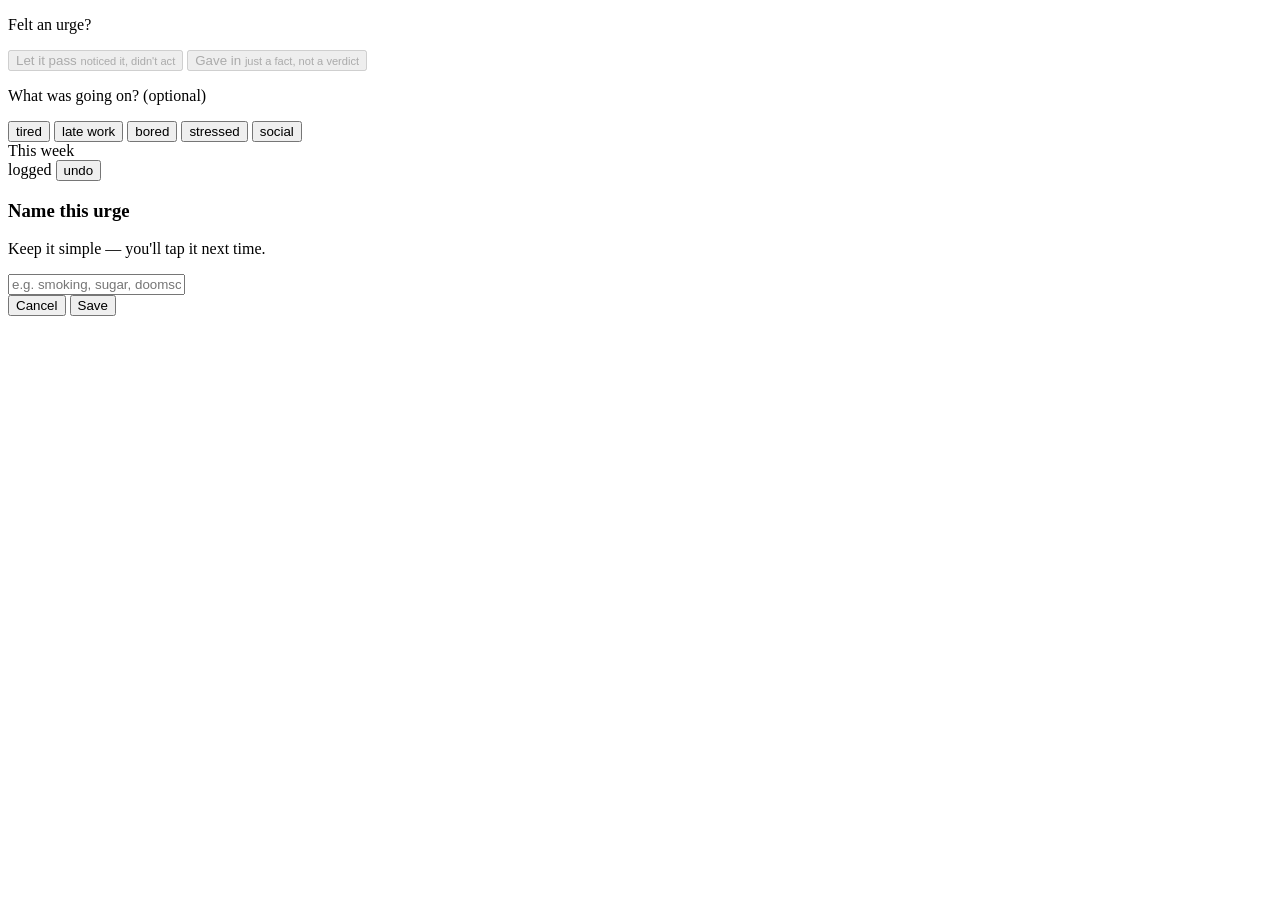
==== index.html @ 3e2aa738 "Create index.html" ====
<!DOCTYPE html>
<html lang="en">
<head>
<meta charset="UTF-8">
<meta name="viewport" content="width=device-width, initial-scale=1.0">
<title>Urge Log</title>
<link rel="stylesheet" href="style.css">
</head>
<body>
  <div class="app">
    <header>
      <p class="date" id="date"></p>
      <p class="lead">Felt an urge?</p>
    </header>

    <div class="habits" id="habits"></div>
    <div class="no-habit-hint" id="noHabitHint" style="display:none;">
      Add an urge type above to start logging
    </div>

    <div class="buttons">
      <button class="log-btn pass" id="passBtn" onclick="logEntry('pass')" disabled>
        Let it pass
        <small>noticed it, didn't act</small>
      </button>
      <button class="log-btn gave" id="gaveBtn" onclick="logEntry('gave')" disabled>
        Gave in
        <small>just a fact, not a verdict</small>
      </button>
    </div>

    <div class="triggers" id="triggers">
      <p>What was going on? (optional)</p>
      <div class="chips">
        <button class="chip" onclick="setTrigger('tired')">tired</button>
        <button class="chip" onclick="setTrigger('late work')">late work</button>
        <button class="chip" onclick="setTrigger('bored')">bored</button>
        <button class="chip" onclick="setTrigger('stressed')">stressed</button>
        <button class="chip" onclick="setTrigger('social')">social</button>
      </div>
    </div>

    <div class="tally">
      <div class="tally-header" id="tallyHeader">This week</div>
      <div id="tallyBody"></div>
    </div>

    <div class="entries" id="entries"></div>
  </div>

  <div class="toast" id="toast">
    <span id="toastMsg">logged</span>
    <button class="undo" id="undoBtn" onclick="undoLast()">undo</button>
  </div>

  <div class="modal-overlay" id="modalOverlay">
    <div class="modal">
      <h3 id="modalTitle">Name this urge</h3>
      <p id="modalSub">Keep it simple — you'll tap it next time.</p>
      <input type="text" id="habitInput" placeholder="e.g. smoking, sugar, doomscrolling" maxlength="24">
      <div class="modal-actions">
        <button class="modal-btn cancel" onclick="closeModal()">Cancel</button>
        <button class="modal-btn confirm" onclick="confirmModal()">Save</button>
      </div>
    </div>
  </div>

<script src="script.js"></script>
</body>
</html>
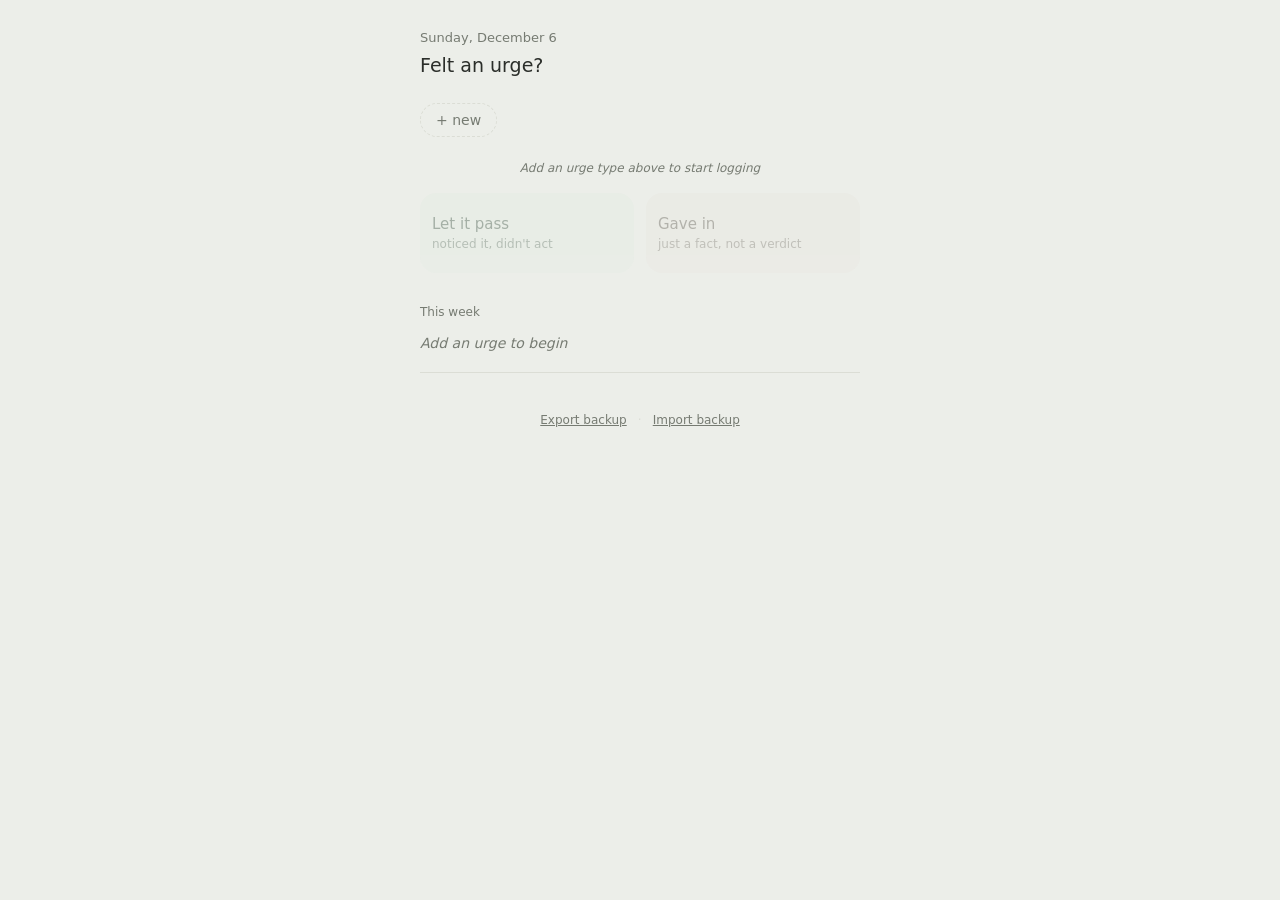
==== commit 2e6c829b: "Add files via upload" ====
--- a/index.html
+++ b/index.html
@@ -4,7 +4,159 @@
 <meta charset="UTF-8">
 <meta name="viewport" content="width=device-width, initial-scale=1.0">
 <title>Urge Log</title>
-<link rel="stylesheet" href="style.css">
+<!-- PWA: marks the app installable and controls how it looks on the home screen -->
+<link rel="manifest" href="manifest.json">
+<meta name="theme-color" content="#ECEEE9">
+<link rel="apple-touch-icon" href="icon-192.png">
+<style>
+  /* ---- calm, low-stimulation palette (chosen on purpose: this is an
+         anti-compulsion tool, so nothing here celebrates or alarms).
+         Sage vs stone keeps the two buttons DISTINCT but EQUAL — neither
+         is louder, so "gave in" reads as a fact, never a red alarm. ---- */
+  :root {
+    --paper:    #ECEEE9;   /* page background */
+    --surface:  #F7F8F4;   /* cards */
+    --ink:      #2B2E2A;   /* main text */
+    --muted:    #767B72;   /* secondary text */
+    --hair:     #DBDDD5;   /* thin borders */
+    --sage:     #E4ECE3;   /* "let it pass" fill */
+    --sage-ink: #3C5544;   /* "let it pass" text */
+    --stone:    #E9E7E0;   /* "gave in" fill (deliberately not red) */
+    --stone-ink:#5E5A50;
+  }
+  * { box-sizing: border-box; margin: 0; padding: 0; }
+
+  body {
+    background: var(--paper);
+    color: var(--ink);
+    font-family: -apple-system, BlinkMacSystemFont, "Segoe UI", Roboto, system-ui, sans-serif;
+    line-height: 1.5;
+    -webkit-font-smoothing: antialiased;
+    min-height: 100vh;
+    padding: 28px 20px 60px;
+  }
+  .app { max-width: 440px; margin: 0 auto; }
+
+  header { margin-bottom: 24px; }
+  .date { font-size: 13px; color: var(--muted); }
+  .lead { font-size: 19px; font-weight: 500; margin-top: 3px; }
+
+  /* ---- habit chips: labels you switch between, not scoreboards.
+         No numbers, no per-habit color. Tap the active one to rename. ---- */
+  .habits { display: flex; flex-wrap: wrap; gap: 8px; margin-bottom: 22px; min-height: 34px; }
+  .habit-chip {
+    background: var(--surface); border: 0.5px solid var(--hair); color: var(--muted);
+    padding: 7px 15px; border-radius: 999px;
+    font-size: 14px; font-weight: 500; cursor: pointer;
+    font-family: inherit; transition: transform 0.08s ease;
+  }
+  .habit-chip:active { transform: scale(0.96); }
+  .habit-chip.selected { background: var(--ink); border-color: var(--ink); color: var(--paper); }
+  .habit-chip.add { background: transparent; border: 0.5px dashed var(--hair); color: var(--muted); }
+
+  .no-habit-hint {
+    font-size: 12px; color: var(--muted); text-align: center;
+    margin-bottom: 16px; font-style: italic;
+  }
+
+  /* ---- the two log buttons: sage vs stone, distinct but equal weight ---- */
+  .buttons { display: flex; gap: 12px; }
+  .log-btn {
+    flex: 1; border: none; border-radius: 16px; padding: 22px 12px;
+    font-size: 15px; font-weight: 500; font-family: inherit;
+    cursor: pointer; text-align: left;
+    transition: transform 0.08s ease, filter 0.15s ease;
+  }
+  .log-btn:active:not(:disabled) { transform: scale(0.97); }
+  .log-btn:disabled { opacity: 0.4; cursor: not-allowed; }
+  .log-btn small { display: block; font-size: 12px; font-weight: 400; opacity: 0.75; margin-top: 4px; }
+  .pass { background: var(--sage);  color: var(--sage-ink); }
+  .gave { background: var(--stone); color: var(--stone-ink); }
+
+  /* ---- optional trigger row ---- */
+  .triggers {
+    margin-top: 14px; padding: 14px;
+    background: var(--surface); border: 0.5px solid var(--hair);
+    border-radius: 14px; display: none;
+  }
+  .triggers.visible { display: block; }
+  .triggers p { font-size: 12px; color: var(--muted); margin-bottom: 10px; }
+  .chips { display: flex; flex-wrap: wrap; gap: 8px; }
+  .chip {
+    border: 0.5px solid var(--hair); background: var(--paper); color: var(--muted);
+    border-radius: 13px; padding: 6px 13px;
+    font-size: 13px; font-family: inherit; cursor: pointer;
+    transition: transform 0.08s ease;
+  }
+  .chip:active { transform: scale(0.96); }
+
+  /* ---- tally: ACTIVE habit only. A fact, not a trophy. ---- */
+  .tally { margin-top: 30px; padding-bottom: 18px; border-bottom: 0.5px solid var(--hair); }
+  .tally-header { font-size: 12px; color: var(--muted); margin-bottom: 12px; }
+  .tally-nums { display: flex; gap: 28px; }
+  .tally-num { font-size: 26px; font-weight: 500; }
+  .tally-cap { font-size: 12px; color: var(--muted); }
+  .tally-empty { font-size: 14px; color: var(--muted); font-style: italic; }
+
+  /* ---- entries: active habit only. Dots are the SAME calm tone on
+         purpose — a green/grey split would quietly grade you. ---- */
+  .entries { margin-top: 8px; }
+  .entry {
+    display: flex; align-items: center; gap: 10px;
+    padding: 11px 2px; border-bottom: 0.5px solid var(--hair); font-size: 14px;
+  }
+  .dot { width: 7px; height: 7px; border-radius: 50%; flex-shrink: 0; background: #B9B2A2; }
+  .entry .what { flex: 1; }
+  .entry .trig { font-size: 12px; color: var(--muted); }
+  .entry .time { font-size: 12px; color: var(--muted); }
+
+  /* ---- toast with undo ---- */
+  .toast {
+    position: fixed; bottom: 24px; left: 50%;
+    transform: translateX(-50%) translateY(10px);
+    background: var(--ink); color: var(--paper);
+    font-size: 13px; padding: 8px 10px 8px 16px; border-radius: 20px;
+    opacity: 0; pointer-events: none;
+    transition: opacity 0.2s ease, transform 0.2s ease;
+    display: flex; align-items: center; gap: 14px;
+  }
+  .toast.show { opacity: 1; transform: translateX(-50%) translateY(0); pointer-events: auto; }
+  .undo {
+    background: none; border: none; color: #9DBBA6;
+    font-size: 13px; font-weight: 600; cursor: pointer; font-family: inherit; padding: 2px 4px;
+  }
+
+  /* ---- modal (add + rename share it) ---- */
+  .modal-overlay {
+    position: fixed; inset: 0; background: rgba(43,46,42,0.28);
+    display: none; align-items: center; justify-content: center; z-index: 100; padding: 16px;
+  }
+  .modal-overlay.visible { display: flex; }
+  .modal { background: var(--surface); border-radius: 20px; padding: 24px; width: 100%; max-width: 340px; }
+  .modal h3 { font-size: 17px; font-weight: 600; margin-bottom: 6px; color: var(--ink); }
+  .modal p { font-size: 13px; color: var(--muted); margin-bottom: 16px; }
+  .modal input {
+    width: 100%; padding: 10px 14px; border: 0.5px solid var(--hair);
+    border-radius: 10px; font-size: 14px; font-family: inherit;
+    margin-bottom: 14px; outline: none; background: var(--paper); color: var(--ink);
+    transition: border-color 0.15s;
+  }
+  .modal input:focus { border-color: var(--ink); }
+  .modal-actions { display: flex; gap: 8px; justify-content: flex-end; }
+  .modal-btn { padding: 8px 16px; border-radius: 8px; border: none; font-family: inherit; font-size: 13px; font-weight: 500; cursor: pointer; }
+  .modal-btn.cancel { background: transparent; color: var(--muted); }
+  .modal-btn.confirm { background: var(--ink); color: var(--paper); }
+
+  /* ---- backup footer: intentionally plain text links, low contrast.
+         A utility you reach for on purpose, never a button that tempts. ---- */
+  .backup { margin-top: 34px; text-align: center; }
+  .backup-link {
+    background: none; border: none; color: var(--muted);
+    font-family: inherit; font-size: 12px; cursor: pointer;
+    text-decoration: underline; padding: 4px 6px;
+  }
+  .backup-sep { color: var(--hair); font-size: 12px; }
+</style>
 </head>
 <body>
   <div class="app">
@@ -46,6 +198,16 @@
     </div>
 
     <div class="entries" id="entries"></div>
+
+    <!-- Backup lives at the BOTTOM, quiet, far from the log buttons.
+         It's a rare deliberate action, not part of the core loop. -->
+    <div class="backup">
+      <button class="backup-link" onclick="exportData()">Export backup</button>
+      <span class="backup-sep">·</span>
+      <button class="backup-link" onclick="document.getElementById('importFile').click()">Import backup</button>
+    </div>
+    <!-- hidden: the real file picker the "Import" link triggers -->
+    <input type="file" id="importFile" accept="application/json,.json" style="display:none" onchange="importData(event)">
   </div>
 
   <div class="toast" id="toast">
@@ -65,6 +227,344 @@
     </div>
   </div>
 
-<script src="script.js"></script>
+<script>
+/* ============================================================
+   DATA MODEL  — the correct spine, kept.
+
+     habits  -> [ {id, name} ]
+     entries -> [ {id, habitId, action, trigger, time} ]
+
+   Entries hold habitId (a POINTER), never the habit's name. Rename a
+   habit -> name changes in ONE place -> every entry still resolves.
+   Counts are DERIVED from entries at draw time. No stored counts.
+   ============================================================ */
+
+let habits   = JSON.parse(localStorage.getItem('habits')  || '[]');
+let entries  = JSON.parse(localStorage.getItem('entries') || '[]');
+let activeId = localStorage.getItem('activeId') || null;
+
+let lastEntryId = null;   // the entry undo can remove
+let pending     = null;   // entry waiting on an optional trigger / auto-commit
+let modalMode   = null;   // 'add' or 'rename' — the modal is shared
+
+function save() {
+  localStorage.setItem('habits',   JSON.stringify(habits));
+  localStorage.setItem('entries',  JSON.stringify(entries));
+  localStorage.setItem('activeId', activeId || '');
+}
+
+/* ============================================================
+   BACKUP: export / import
+
+   WHY THIS EXISTS: localStorage is tied to the exact origin
+   (file:// vs https://yourname.github.io are DIFFERENT origins).
+   Moving the app to hosting, or to another browser/phone, leaves
+   your history stranded at the old origin. This export file is the
+   bridge that carries it across.
+
+   WHAT'S IN THE FILE: ONLY the two real stores — habits and entries.
+   No counts. Counts are always derived from entries, so backing them
+   up would create a second "truth" that could disagree. The entries
+   ARE the record; everything on screen is drawn from them.
+   ============================================================ */
+
+function exportData() {
+  // one tidy object, versioned so a future format change is detectable
+  const backup = {
+    app: 'urge-log',
+    version: 1,
+    exportedAt: new Date().toISOString(),
+    habits: habits,     // [{id, name}]
+    entries: entries    // [{id, habitId, action, trigger, time}]
+  };
+
+  // turn it into a downloadable file entirely in the browser
+  const text = JSON.stringify(backup, null, 2);
+  const blob = new Blob([text], { type: 'application/json' });
+  const url  = URL.createObjectURL(blob);
+
+  // a filename with today's date so multiple backups don't collide
+  const stamp = new Date().toISOString().slice(0, 10); // YYYY-MM-DD
+  const a = document.createElement('a');
+  a.href = url;
+  a.download = 'urge-log-backup-' + stamp + '.json';
+  a.click();
+  URL.revokeObjectURL(url);   // let the browser free the temp url
+
+  toastMsg('backup saved');
+}
+
+function importData(event) {
+  const file = event.target.files[0];
+  if (!file) return;
+
+  const reader = new FileReader();
+  reader.onload = function () {
+    let data;
+    // 1) parse — a corrupt/non-JSON file must fail SAFELY, touching nothing
+    try {
+      data = JSON.parse(reader.result);
+    } catch (e) {
+      alert('That file isn\'t valid backup data — nothing was changed.');
+      resetImportInput();
+      return;
+    }
+
+    // 2) validate SHAPE before trusting it. We only accept an object
+    //    that actually has the two arrays we expect.
+    if (!data || !Array.isArray(data.habits) || !Array.isArray(data.entries)) {
+      alert('That doesn\'t look like an urge-log backup — nothing was changed.');
+      resetImportInput();
+      return;
+    }
+
+    // 3) ONE confirm — import REPLACES everything. This is the rare,
+    //    deliberate, destructive action that earns a speed bump.
+    const msg = 'Import will REPLACE your current data with:\n\n' +
+                data.habits.length + ' habit(s), ' +
+                data.entries.length + ' entr(y/ies).\n\n' +
+                'Your current data will be overwritten. Continue?';
+    if (!confirm(msg)) { resetImportInput(); return; }
+
+    // 4) commit: swap in the imported stores, then redraw from them
+    habits  = data.habits;
+    entries = data.entries;
+    // pick a sane active habit (first one, or none if empty)
+    activeId = habits.length ? habits[0].id : null;
+    save();
+    renderAll();
+
+    resetImportInput();
+    toastMsg('backup restored');
+  };
+  reader.readAsText(file);
+}
+
+// clear the file input so importing the SAME file twice still fires onchange
+function resetImportInput() {
+  document.getElementById('importFile').value = '';
+}
+function makeId() {
+  return Date.now().toString(36) + Math.random().toString(36).slice(2, 6);
+}
+function activeHabit() { return habits.find(h => h.id === activeId) || null; }
+
+/* ---------- habit chips ---------- */
+function renderHabits() {
+  const box = document.getElementById('habits');
+  box.innerHTML = '';
+
+  habits.forEach(h => {
+    const chip = document.createElement('button');
+    chip.className = 'habit-chip' + (h.id === activeId ? ' selected' : '');
+    chip.textContent = h.name;
+    // Tap a non-active chip = switch to it.
+    // Tap the ALREADY-active chip = rename it (via modal).
+    chip.onclick = () => {
+      if (h.id === activeId) openModal('rename');
+      else { activeId = h.id; save(); renderAll(); }
+    };
+    box.appendChild(chip);
+  });
+
+  const add = document.createElement('button');
+  add.className = 'habit-chip add';
+  add.textContent = '+ new';
+  add.onclick = () => openModal('add');
+  box.appendChild(add);
+
+  // buttons only work once a habit is active
+  const ready = activeHabit() !== null;
+  document.getElementById('passBtn').disabled = !ready;
+  document.getElementById('gaveBtn').disabled = !ready;
+  document.getElementById('noHabitHint').style.display = habits.length === 0 ? 'block' : 'none';
+}
+
+/* ---------- modal: shared by add + rename ---------- */
+function openModal(mode) {
+  modalMode = mode;
+  const input = document.getElementById('habitInput');
+  if (mode === 'rename') {
+    document.getElementById('modalTitle').textContent = 'Rename urge';
+    document.getElementById('modalSub').textContent   = 'Past entries stay attached — they point to this by id, not name.';
+    input.value = activeHabit() ? activeHabit().name : '';
+  } else {
+    document.getElementById('modalTitle').textContent = 'Name this urge';
+    document.getElementById('modalSub').textContent   = "Keep it simple — you'll tap it next time.";
+    input.value = '';
+  }
+  document.getElementById('modalOverlay').classList.add('visible');
+  setTimeout(() => input.focus(), 50);
+}
+function closeModal() {
+  document.getElementById('modalOverlay').classList.remove('visible');
+  modalMode = null;
+}
+function confirmModal() {
+  const name = document.getElementById('habitInput').value.trim();
+  if (!name) return;
+
+  if (modalMode === 'rename') {
+    const h = activeHabit();
+    if (h) h.name = name;          // ONLY the name changes; ids/entries untouched
+  } else {
+    const h = { id: makeId(), name: name };
+    habits.push(h);
+    activeId = h.id;               // jump to the new habit
+  }
+  save();
+  closeModal();
+  renderAll();
+}
+
+/* ---------- logging ---------- */
+function logEntry(action) {
+  const h = activeHabit();
+  if (!h) return;
+
+  // build the entry now, but hold it as "pending" so a trigger chip can
+  // attach before it's committed. Auto-commits after 8s if untouched.
+  pending = { id: makeId(), habitId: h.id, action: action, trigger: null, time: Date.now() };
+
+  document.getElementById('triggers').classList.add('visible');
+  clearTimeout(window._commitTimer);
+  window._commitTimer = setTimeout(commit, 8000);
+}
+function setTrigger(word) {
+  if (!pending) return;
+  pending.trigger = word;
+  commit();
+}
+function commit() {
+  clearTimeout(window._commitTimer);
+  if (!pending) return;
+
+  entries.push(pending);
+  lastEntryId = pending.id;       // this is what undo targets
+  pending = null;
+  save();
+
+  document.getElementById('triggers').classList.remove('visible');
+  renderAll();
+  toast(true);                    // show with undo
+}
+
+/* Undo: removes ONLY the just-logged entry, and cancels a pending
+   auto-commit if one is mid-flight. Narrow on purpose — not a delete tool. */
+function undoLast() {
+  clearTimeout(window._commitTimer);
+  if (pending) {                  // logged but not yet committed
+    pending = null;
+    document.getElementById('triggers').classList.remove('visible');
+  } else if (lastEntryId) {       // already committed a moment ago
+    entries = entries.filter(e => e.id !== lastEntryId);
+    lastEntryId = null;
+    save();
+  }
+  document.getElementById('toast').classList.remove('show');
+  renderAll();
+}
+
+/* ---------- tally: ACTIVE habit only, derived from entries ---------- */
+function renderTally() {
+  const h = activeHabit();
+  const body = document.getElementById('tallyBody');
+  document.getElementById('tallyHeader').textContent =
+    h ? 'This week · ' + h.name : 'This week';
+
+  if (!h) { body.innerHTML = '<div class="tally-empty">Add an urge to begin</div>'; return; }
+
+  const weekAgo = Date.now() - 7 * 24 * 60 * 60 * 1000;
+  const mine = entries.filter(e => e.habitId === h.id && e.time >= weekAgo);
+  const pass = mine.filter(e => e.action === 'pass').length;
+  const gave = mine.filter(e => e.action === 'gave').length;
+
+  body.innerHTML =
+    '<div class="tally-nums">' +
+      '<div><div class="tally-num">' + pass + '</div><div class="tally-cap">let it pass</div></div>' +
+      '<div><div class="tally-num">' + gave + '</div><div class="tally-cap">gave in</div></div>' +
+    '</div>';
+}
+
+/* ---------- entries: active habit only ---------- */
+function renderEntries() {
+  const box = document.getElementById('entries');
+  const h = activeHabit();
+  if (!h) { box.innerHTML = ''; return; }
+
+  const mine = entries.filter(e => e.habitId === h.id).slice().reverse().slice(0, 10);
+  if (mine.length === 0) {
+    box.innerHTML = '<div class="tally-empty" style="padding:20px 2px;">Nothing logged yet for this one — this is just a place to notice.</div>';
+    return;
+  }
+  box.innerHTML = mine.map(e => {
+    const t = new Date(e.time).toLocaleTimeString('en-US', { hour: 'numeric', minute: '2-digit' });
+    const label = e.action === 'pass' ? 'Let it pass' : 'Gave in';
+    // dot is the same calm tone for both actions on purpose (no grading)
+    return '<div class="entry">' +
+             '<span class="dot"></span>' +
+             '<span class="what">' + label + '</span>' +
+             '<span class="trig">' + (e.trigger || '') + '</span>' +
+             '<span class="time">' + t + '</span>' +
+           '</div>';
+  }).join('');
+}
+
+/* ---------- toast ---------- */
+let toastTimer = null;
+function toast() {
+  const el = document.getElementById('toast');
+  document.getElementById('toastMsg').textContent = 'logged';
+  document.getElementById('undoBtn').style.display = '';   // log toast HAS undo
+  el.classList.add('show');
+  clearTimeout(toastTimer);
+  toastTimer = setTimeout(() => el.classList.remove('show'), 4000);  // long enough to catch a misfire
+}
+
+// plain confirmation with NO undo button — used for backup export/import,
+// where there's nothing to reverse (the file already exists / data swapped).
+function toastMsg(text) {
+  const el = document.getElementById('toast');
+  document.getElementById('toastMsg').textContent = text;
+  document.getElementById('undoBtn').style.display = 'none';
+  el.classList.add('show');
+  clearTimeout(toastTimer);
+  toastTimer = setTimeout(() => el.classList.remove('show'), 2200);
+}
+
+/* ---------- boot ---------- */
+function renderAll() { renderHabits(); renderTally(); renderEntries(); }
+
+document.getElementById('date').textContent =
+  new Date().toLocaleDateString('en-US', { weekday: 'long', month: 'long', day: 'numeric' });
+
+// if activeId is stale (points to nothing), fall back to first habit
+if (!activeHabit() && habits.length) { activeId = habits[0].id; save(); }
+
+renderAll();
+
+// modal keyboard niceties
+document.getElementById('habitInput').addEventListener('keydown', (e) => {
+  if (e.key === 'Enter') confirmModal();
+  if (e.key === 'Escape') closeModal();
+});
+document.getElementById('modalOverlay').addEventListener('click', (e) => {
+  if (e.target.id === 'modalOverlay') closeModal();
+});
+
+/* ---------- PWA: register the service worker ----------
+   This is what lets the app be installed and work offline.
+   Guarded: service workers only run over https:// or localhost,
+   so opening the raw file (file://) simply skips this without error.
+   That means locally it's a normal page; once on GitHub Pages it
+   becomes installable. */
+if ('serviceWorker' in navigator) {
+  window.addEventListener('load', () => {
+    navigator.serviceWorker.register('sw.js').catch((err) => {
+      console.log('Service worker not registered (fine when running locally):', err);
+    });
+  });
+}
+</script>
 </body>
 </html>
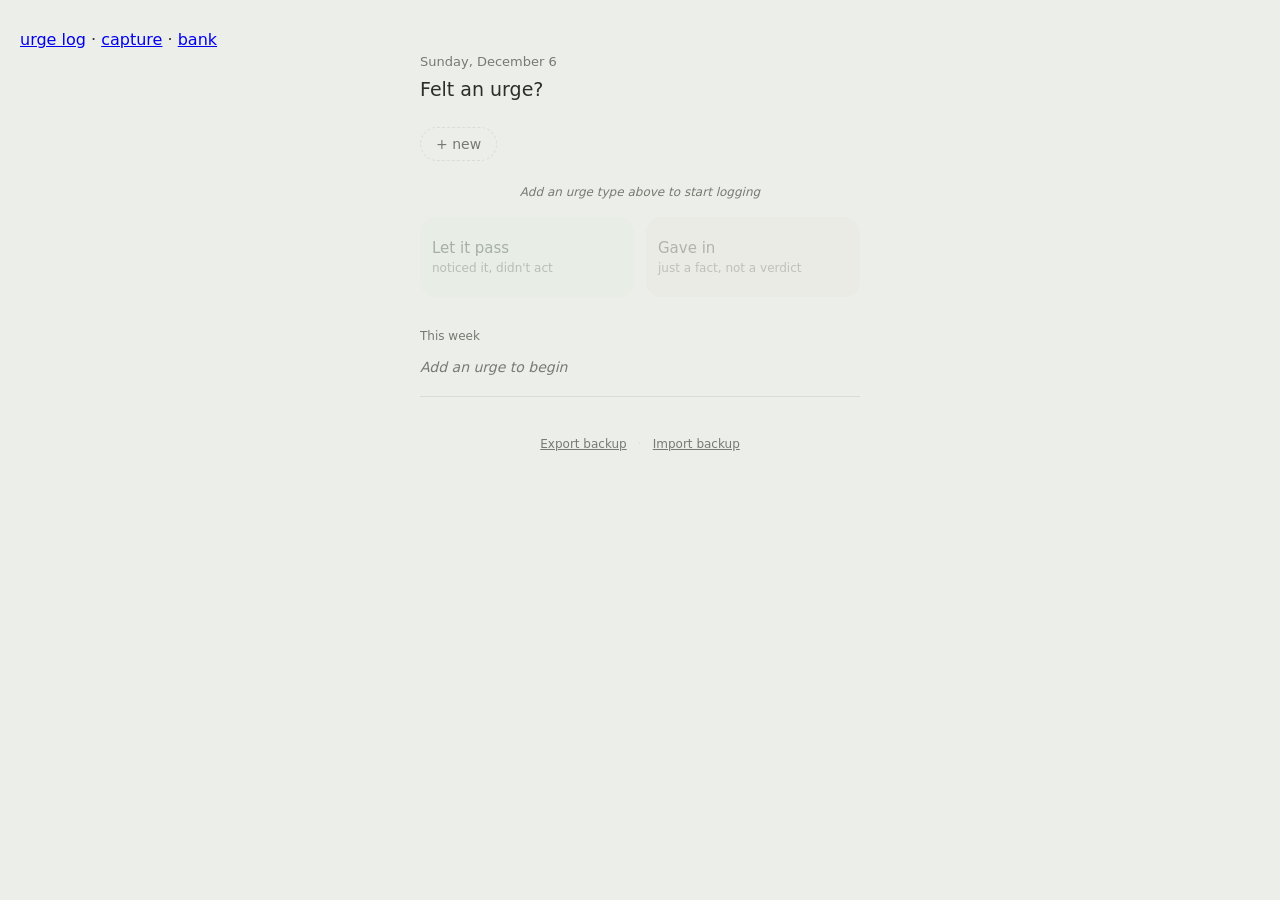
==== commit 19a43b5f: "New capture and bank feature, urge log now show date" ====
--- a/index.html
+++ b/index.html
@@ -3,160 +3,13 @@
 <head>
 <meta charset="UTF-8">
 <meta name="viewport" content="width=device-width, initial-scale=1.0">
-<title>Urge Log</title>
+<title>Progression Log</title>
+<a href="index.html">urge log</a> · <a href="capture.html">capture</a> · <a href="bank.html">bank</a>
 <!-- PWA: marks the app installable and controls how it looks on the home screen -->
 <link rel="manifest" href="manifest.json">
 <meta name="theme-color" content="#ECEEE9">
 <link rel="apple-touch-icon" href="icon-192.png">
-<style>
-  /* ---- calm, low-stimulation palette (chosen on purpose: this is an
-         anti-compulsion tool, so nothing here celebrates or alarms).
-         Sage vs stone keeps the two buttons DISTINCT but EQUAL — neither
-         is louder, so "gave in" reads as a fact, never a red alarm. ---- */
-  :root {
-    --paper:    #ECEEE9;   /* page background */
-    --surface:  #F7F8F4;   /* cards */
-    --ink:      #2B2E2A;   /* main text */
-    --muted:    #767B72;   /* secondary text */
-    --hair:     #DBDDD5;   /* thin borders */
-    --sage:     #E4ECE3;   /* "let it pass" fill */
-    --sage-ink: #3C5544;   /* "let it pass" text */
-    --stone:    #E9E7E0;   /* "gave in" fill (deliberately not red) */
-    --stone-ink:#5E5A50;
-  }
-  * { box-sizing: border-box; margin: 0; padding: 0; }
-
-  body {
-    background: var(--paper);
-    color: var(--ink);
-    font-family: -apple-system, BlinkMacSystemFont, "Segoe UI", Roboto, system-ui, sans-serif;
-    line-height: 1.5;
-    -webkit-font-smoothing: antialiased;
-    min-height: 100vh;
-    padding: 28px 20px 60px;
-  }
-  .app { max-width: 440px; margin: 0 auto; }
-
-  header { margin-bottom: 24px; }
-  .date { font-size: 13px; color: var(--muted); }
-  .lead { font-size: 19px; font-weight: 500; margin-top: 3px; }
-
-  /* ---- habit chips: labels you switch between, not scoreboards.
-         No numbers, no per-habit color. Tap the active one to rename. ---- */
-  .habits { display: flex; flex-wrap: wrap; gap: 8px; margin-bottom: 22px; min-height: 34px; }
-  .habit-chip {
-    background: var(--surface); border: 0.5px solid var(--hair); color: var(--muted);
-    padding: 7px 15px; border-radius: 999px;
-    font-size: 14px; font-weight: 500; cursor: pointer;
-    font-family: inherit; transition: transform 0.08s ease;
-  }
-  .habit-chip:active { transform: scale(0.96); }
-  .habit-chip.selected { background: var(--ink); border-color: var(--ink); color: var(--paper); }
-  .habit-chip.add { background: transparent; border: 0.5px dashed var(--hair); color: var(--muted); }
-
-  .no-habit-hint {
-    font-size: 12px; color: var(--muted); text-align: center;
-    margin-bottom: 16px; font-style: italic;
-  }
-
-  /* ---- the two log buttons: sage vs stone, distinct but equal weight ---- */
-  .buttons { display: flex; gap: 12px; }
-  .log-btn {
-    flex: 1; border: none; border-radius: 16px; padding: 22px 12px;
-    font-size: 15px; font-weight: 500; font-family: inherit;
-    cursor: pointer; text-align: left;
-    transition: transform 0.08s ease, filter 0.15s ease;
-  }
-  .log-btn:active:not(:disabled) { transform: scale(0.97); }
-  .log-btn:disabled { opacity: 0.4; cursor: not-allowed; }
-  .log-btn small { display: block; font-size: 12px; font-weight: 400; opacity: 0.75; margin-top: 4px; }
-  .pass { background: var(--sage);  color: var(--sage-ink); }
-  .gave { background: var(--stone); color: var(--stone-ink); }
-
-  /* ---- optional trigger row ---- */
-  .triggers {
-    margin-top: 14px; padding: 14px;
-    background: var(--surface); border: 0.5px solid var(--hair);
-    border-radius: 14px; display: none;
-  }
-  .triggers.visible { display: block; }
-  .triggers p { font-size: 12px; color: var(--muted); margin-bottom: 10px; }
-  .chips { display: flex; flex-wrap: wrap; gap: 8px; }
-  .chip {
-    border: 0.5px solid var(--hair); background: var(--paper); color: var(--muted);
-    border-radius: 13px; padding: 6px 13px;
-    font-size: 13px; font-family: inherit; cursor: pointer;
-    transition: transform 0.08s ease;
-  }
-  .chip:active { transform: scale(0.96); }
-
-  /* ---- tally: ACTIVE habit only. A fact, not a trophy. ---- */
-  .tally { margin-top: 30px; padding-bottom: 18px; border-bottom: 0.5px solid var(--hair); }
-  .tally-header { font-size: 12px; color: var(--muted); margin-bottom: 12px; }
-  .tally-nums { display: flex; gap: 28px; }
-  .tally-num { font-size: 26px; font-weight: 500; }
-  .tally-cap { font-size: 12px; color: var(--muted); }
-  .tally-empty { font-size: 14px; color: var(--muted); font-style: italic; }
-
-  /* ---- entries: active habit only. Dots are the SAME calm tone on
-         purpose — a green/grey split would quietly grade you. ---- */
-  .entries { margin-top: 8px; }
-  .entry {
-    display: flex; align-items: center; gap: 10px;
-    padding: 11px 2px; border-bottom: 0.5px solid var(--hair); font-size: 14px;
-  }
-  .dot { width: 7px; height: 7px; border-radius: 50%; flex-shrink: 0; background: #B9B2A2; }
-  .entry .what { flex: 1; }
-  .entry .trig { font-size: 12px; color: var(--muted); }
-  .entry .time { font-size: 12px; color: var(--muted); }
-
-  /* ---- toast with undo ---- */
-  .toast {
-    position: fixed; bottom: 24px; left: 50%;
-    transform: translateX(-50%) translateY(10px);
-    background: var(--ink); color: var(--paper);
-    font-size: 13px; padding: 8px 10px 8px 16px; border-radius: 20px;
-    opacity: 0; pointer-events: none;
-    transition: opacity 0.2s ease, transform 0.2s ease;
-    display: flex; align-items: center; gap: 14px;
-  }
-  .toast.show { opacity: 1; transform: translateX(-50%) translateY(0); pointer-events: auto; }
-  .undo {
-    background: none; border: none; color: #9DBBA6;
-    font-size: 13px; font-weight: 600; cursor: pointer; font-family: inherit; padding: 2px 4px;
-  }
-
-  /* ---- modal (add + rename share it) ---- */
-  .modal-overlay {
-    position: fixed; inset: 0; background: rgba(43,46,42,0.28);
-    display: none; align-items: center; justify-content: center; z-index: 100; padding: 16px;
-  }
-  .modal-overlay.visible { display: flex; }
-  .modal { background: var(--surface); border-radius: 20px; padding: 24px; width: 100%; max-width: 340px; }
-  .modal h3 { font-size: 17px; font-weight: 600; margin-bottom: 6px; color: var(--ink); }
-  .modal p { font-size: 13px; color: var(--muted); margin-bottom: 16px; }
-  .modal input {
-    width: 100%; padding: 10px 14px; border: 0.5px solid var(--hair);
-    border-radius: 10px; font-size: 14px; font-family: inherit;
-    margin-bottom: 14px; outline: none; background: var(--paper); color: var(--ink);
-    transition: border-color 0.15s;
-  }
-  .modal input:focus { border-color: var(--ink); }
-  .modal-actions { display: flex; gap: 8px; justify-content: flex-end; }
-  .modal-btn { padding: 8px 16px; border-radius: 8px; border: none; font-family: inherit; font-size: 13px; font-weight: 500; cursor: pointer; }
-  .modal-btn.cancel { background: transparent; color: var(--muted); }
-  .modal-btn.confirm { background: var(--ink); color: var(--paper); }
-
-  /* ---- backup footer: intentionally plain text links, low contrast.
-         A utility you reach for on purpose, never a button that tempts. ---- */
-  .backup { margin-top: 34px; text-align: center; }
-  .backup-link {
-    background: none; border: none; color: var(--muted);
-    font-family: inherit; font-size: 12px; cursor: pointer;
-    text-decoration: underline; padding: 4px 6px;
-  }
-  .backup-sep { color: var(--hair); font-size: 12px; }
-</style>
+<link rel="stylesheet" href="style.css">
 </head>
 <body>
   <div class="app">
@@ -227,344 +80,6 @@
     </div>
   </div>
 
-<script>
-/* ============================================================
-   DATA MODEL  — the correct spine, kept.
-
-     habits  -> [ {id, name} ]
-     entries -> [ {id, habitId, action, trigger, time} ]
-
-   Entries hold habitId (a POINTER), never the habit's name. Rename a
-   habit -> name changes in ONE place -> every entry still resolves.
-   Counts are DERIVED from entries at draw time. No stored counts.
-   ============================================================ */
-
-let habits   = JSON.parse(localStorage.getItem('habits')  || '[]');
-let entries  = JSON.parse(localStorage.getItem('entries') || '[]');
-let activeId = localStorage.getItem('activeId') || null;
-
-let lastEntryId = null;   // the entry undo can remove
-let pending     = null;   // entry waiting on an optional trigger / auto-commit
-let modalMode   = null;   // 'add' or 'rename' — the modal is shared
-
-function save() {
-  localStorage.setItem('habits',   JSON.stringify(habits));
-  localStorage.setItem('entries',  JSON.stringify(entries));
-  localStorage.setItem('activeId', activeId || '');
-}
-
-/* ============================================================
-   BACKUP: export / import
-
-   WHY THIS EXISTS: localStorage is tied to the exact origin
-   (file:// vs https://yourname.github.io are DIFFERENT origins).
-   Moving the app to hosting, or to another browser/phone, leaves
-   your history stranded at the old origin. This export file is the
-   bridge that carries it across.
-
-   WHAT'S IN THE FILE: ONLY the two real stores — habits and entries.
-   No counts. Counts are always derived from entries, so backing them
-   up would create a second "truth" that could disagree. The entries
-   ARE the record; everything on screen is drawn from them.
-   ============================================================ */
-
-function exportData() {
-  // one tidy object, versioned so a future format change is detectable
-  const backup = {
-    app: 'urge-log',
-    version: 1,
-    exportedAt: new Date().toISOString(),
-    habits: habits,     // [{id, name}]
-    entries: entries    // [{id, habitId, action, trigger, time}]
-  };
-
-  // turn it into a downloadable file entirely in the browser
-  const text = JSON.stringify(backup, null, 2);
-  const blob = new Blob([text], { type: 'application/json' });
-  const url  = URL.createObjectURL(blob);
-
-  // a filename with today's date so multiple backups don't collide
-  const stamp = new Date().toISOString().slice(0, 10); // YYYY-MM-DD
-  const a = document.createElement('a');
-  a.href = url;
-  a.download = 'urge-log-backup-' + stamp + '.json';
-  a.click();
-  URL.revokeObjectURL(url);   // let the browser free the temp url
-
-  toastMsg('backup saved');
-}
-
-function importData(event) {
-  const file = event.target.files[0];
-  if (!file) return;
-
-  const reader = new FileReader();
-  reader.onload = function () {
-    let data;
-    // 1) parse — a corrupt/non-JSON file must fail SAFELY, touching nothing
-    try {
-      data = JSON.parse(reader.result);
-    } catch (e) {
-      alert('That file isn\'t valid backup data — nothing was changed.');
-      resetImportInput();
-      return;
-    }
-
-    // 2) validate SHAPE before trusting it. We only accept an object
-    //    that actually has the two arrays we expect.
-    if (!data || !Array.isArray(data.habits) || !Array.isArray(data.entries)) {
-      alert('That doesn\'t look like an urge-log backup — nothing was changed.');
-      resetImportInput();
-      return;
-    }
-
-    // 3) ONE confirm — import REPLACES everything. This is the rare,
-    //    deliberate, destructive action that earns a speed bump.
-    const msg = 'Import will REPLACE your current data with:\n\n' +
-                data.habits.length + ' habit(s), ' +
-                data.entries.length + ' entr(y/ies).\n\n' +
-                'Your current data will be overwritten. Continue?';
-    if (!confirm(msg)) { resetImportInput(); return; }
-
-    // 4) commit: swap in the imported stores, then redraw from them
-    habits  = data.habits;
-    entries = data.entries;
-    // pick a sane active habit (first one, or none if empty)
-    activeId = habits.length ? habits[0].id : null;
-    save();
-    renderAll();
-
-    resetImportInput();
-    toastMsg('backup restored');
-  };
-  reader.readAsText(file);
-}
-
-// clear the file input so importing the SAME file twice still fires onchange
-function resetImportInput() {
-  document.getElementById('importFile').value = '';
-}
-function makeId() {
-  return Date.now().toString(36) + Math.random().toString(36).slice(2, 6);
-}
-function activeHabit() { return habits.find(h => h.id === activeId) || null; }
-
-/* ---------- habit chips ---------- */
-function renderHabits() {
-  const box = document.getElementById('habits');
-  box.innerHTML = '';
-
-  habits.forEach(h => {
-    const chip = document.createElement('button');
-    chip.className = 'habit-chip' + (h.id === activeId ? ' selected' : '');
-    chip.textContent = h.name;
-    // Tap a non-active chip = switch to it.
-    // Tap the ALREADY-active chip = rename it (via modal).
-    chip.onclick = () => {
-      if (h.id === activeId) openModal('rename');
-      else { activeId = h.id; save(); renderAll(); }
-    };
-    box.appendChild(chip);
-  });
-
-  const add = document.createElement('button');
-  add.className = 'habit-chip add';
-  add.textContent = '+ new';
-  add.onclick = () => openModal('add');
-  box.appendChild(add);
-
-  // buttons only work once a habit is active
-  const ready = activeHabit() !== null;
-  document.getElementById('passBtn').disabled = !ready;
-  document.getElementById('gaveBtn').disabled = !ready;
-  document.getElementById('noHabitHint').style.display = habits.length === 0 ? 'block' : 'none';
-}
-
-/* ---------- modal: shared by add + rename ---------- */
-function openModal(mode) {
-  modalMode = mode;
-  const input = document.getElementById('habitInput');
-  if (mode === 'rename') {
-    document.getElementById('modalTitle').textContent = 'Rename urge';
-    document.getElementById('modalSub').textContent   = 'Past entries stay attached — they point to this by id, not name.';
-    input.value = activeHabit() ? activeHabit().name : '';
-  } else {
-    document.getElementById('modalTitle').textContent = 'Name this urge';
-    document.getElementById('modalSub').textContent   = "Keep it simple — you'll tap it next time.";
-    input.value = '';
-  }
-  document.getElementById('modalOverlay').classList.add('visible');
-  setTimeout(() => input.focus(), 50);
-}
-function closeModal() {
-  document.getElementById('modalOverlay').classList.remove('visible');
-  modalMode = null;
-}
-function confirmModal() {
-  const name = document.getElementById('habitInput').value.trim();
-  if (!name) return;
-
-  if (modalMode === 'rename') {
-    const h = activeHabit();
-    if (h) h.name = name;          // ONLY the name changes; ids/entries untouched
-  } else {
-    const h = { id: makeId(), name: name };
-    habits.push(h);
-    activeId = h.id;               // jump to the new habit
-  }
-  save();
-  closeModal();
-  renderAll();
-}
-
-/* ---------- logging ---------- */
-function logEntry(action) {
-  const h = activeHabit();
-  if (!h) return;
-
-  // build the entry now, but hold it as "pending" so a trigger chip can
-  // attach before it's committed. Auto-commits after 8s if untouched.
-  pending = { id: makeId(), habitId: h.id, action: action, trigger: null, time: Date.now() };
-
-  document.getElementById('triggers').classList.add('visible');
-  clearTimeout(window._commitTimer);
-  window._commitTimer = setTimeout(commit, 8000);
-}
-function setTrigger(word) {
-  if (!pending) return;
-  pending.trigger = word;
-  commit();
-}
-function commit() {
-  clearTimeout(window._commitTimer);
-  if (!pending) return;
-
-  entries.push(pending);
-  lastEntryId = pending.id;       // this is what undo targets
-  pending = null;
-  save();
-
-  document.getElementById('triggers').classList.remove('visible');
-  renderAll();
-  toast(true);                    // show with undo
-}
-
-/* Undo: removes ONLY the just-logged entry, and cancels a pending
-   auto-commit if one is mid-flight. Narrow on purpose — not a delete tool. */
-function undoLast() {
-  clearTimeout(window._commitTimer);
-  if (pending) {                  // logged but not yet committed
-    pending = null;
-    document.getElementById('triggers').classList.remove('visible');
-  } else if (lastEntryId) {       // already committed a moment ago
-    entries = entries.filter(e => e.id !== lastEntryId);
-    lastEntryId = null;
-    save();
-  }
-  document.getElementById('toast').classList.remove('show');
-  renderAll();
-}
-
-/* ---------- tally: ACTIVE habit only, derived from entries ---------- */
-function renderTally() {
-  const h = activeHabit();
-  const body = document.getElementById('tallyBody');
-  document.getElementById('tallyHeader').textContent =
-    h ? 'This week · ' + h.name : 'This week';
-
-  if (!h) { body.innerHTML = '<div class="tally-empty">Add an urge to begin</div>'; return; }
-
-  const weekAgo = Date.now() - 7 * 24 * 60 * 60 * 1000;
-  const mine = entries.filter(e => e.habitId === h.id && e.time >= weekAgo);
-  const pass = mine.filter(e => e.action === 'pass').length;
-  const gave = mine.filter(e => e.action === 'gave').length;
-
-  body.innerHTML =
-    '<div class="tally-nums">' +
-      '<div><div class="tally-num">' + pass + '</div><div class="tally-cap">let it pass</div></div>' +
-      '<div><div class="tally-num">' + gave + '</div><div class="tally-cap">gave in</div></div>' +
-    '</div>';
-}
-
-/* ---------- entries: active habit only ---------- */
-function renderEntries() {
-  const box = document.getElementById('entries');
-  const h = activeHabit();
-  if (!h) { box.innerHTML = ''; return; }
-
-  const mine = entries.filter(e => e.habitId === h.id).slice().reverse().slice(0, 10);
-  if (mine.length === 0) {
-    box.innerHTML = '<div class="tally-empty" style="padding:20px 2px;">Nothing logged yet for this one — this is just a place to notice.</div>';
-    return;
-  }
-  box.innerHTML = mine.map(e => {
-    const t = new Date(e.time).toLocaleTimeString('en-US', { hour: 'numeric', minute: '2-digit' });
-    const label = e.action === 'pass' ? 'Let it pass' : 'Gave in';
-    // dot is the same calm tone for both actions on purpose (no grading)
-    return '<div class="entry">' +
-             '<span class="dot"></span>' +
-             '<span class="what">' + label + '</span>' +
-             '<span class="trig">' + (e.trigger || '') + '</span>' +
-             '<span class="time">' + t + '</span>' +
-           '</div>';
-  }).join('');
-}
-
-/* ---------- toast ---------- */
-let toastTimer = null;
-function toast() {
-  const el = document.getElementById('toast');
-  document.getElementById('toastMsg').textContent = 'logged';
-  document.getElementById('undoBtn').style.display = '';   // log toast HAS undo
-  el.classList.add('show');
-  clearTimeout(toastTimer);
-  toastTimer = setTimeout(() => el.classList.remove('show'), 4000);  // long enough to catch a misfire
-}
-
-// plain confirmation with NO undo button — used for backup export/import,
-// where there's nothing to reverse (the file already exists / data swapped).
-function toastMsg(text) {
-  const el = document.getElementById('toast');
-  document.getElementById('toastMsg').textContent = text;
-  document.getElementById('undoBtn').style.display = 'none';
-  el.classList.add('show');
-  clearTimeout(toastTimer);
-  toastTimer = setTimeout(() => el.classList.remove('show'), 2200);
-}
-
-/* ---------- boot ---------- */
-function renderAll() { renderHabits(); renderTally(); renderEntries(); }
-
-document.getElementById('date').textContent =
-  new Date().toLocaleDateString('en-US', { weekday: 'long', month: 'long', day: 'numeric' });
-
-// if activeId is stale (points to nothing), fall back to first habit
-if (!activeHabit() && habits.length) { activeId = habits[0].id; save(); }
-
-renderAll();
-
-// modal keyboard niceties
-document.getElementById('habitInput').addEventListener('keydown', (e) => {
-  if (e.key === 'Enter') confirmModal();
-  if (e.key === 'Escape') closeModal();
-});
-document.getElementById('modalOverlay').addEventListener('click', (e) => {
-  if (e.target.id === 'modalOverlay') closeModal();
-});
-
-/* ---------- PWA: register the service worker ----------
-   This is what lets the app be installed and work offline.
-   Guarded: service workers only run over https:// or localhost,
-   so opening the raw file (file://) simply skips this without error.
-   That means locally it's a normal page; once on GitHub Pages it
-   becomes installable. */
-if ('serviceWorker' in navigator) {
-  window.addEventListener('load', () => {
-    navigator.serviceWorker.register('sw.js').catch((err) => {
-      console.log('Service worker not registered (fine when running locally):', err);
-    });
-  });
-}
-</script>
+<script src="script.js"></script>
 </body>
-</html>
+</html>
--- a/style.css
+++ b/style.css
@@ -0,0 +1,154 @@
+/* ---- calm, low-stimulation palette (chosen on purpose: this is an
+         anti-compulsion tool, so nothing here celebrates or alarms).
+         Sage vs stone keeps the two buttons DISTINCT but EQUAL — neither
+         is louder, so "gave in" reads as a fact, never a red alarm. ---- */
+:root {
+  --paper:    #ECEEE9;   /* page background */
+  --surface:  #F7F8F4;   /* cards */
+  --ink:      #2B2E2A;   /* main text */
+  --muted:    #767B72;   /* secondary text */
+  --hair:      #DBDDD5;   /* thin borders */
+  --sage:     #E4ECE3;   /* "let it pass" fill */
+  --sage-ink: #3C5544;   /* "let it pass" text */
+  --stone:    #E9E7E0;   /* "gave in" fill (deliberately not red) */
+  --stone-ink:#5E5A50;
+}
+* { box-sizing: border-box; margin: 0; padding: 0; }
+
+body {
+  background: var(--paper);
+  color: var(--ink);
+  font-family: -apple-system, BlinkMacSystemFont, "Segoe UI", Roboto, system-ui, sans-serif;
+  line-height: 1.5;
+  -webkit-font-smoothing: antialiased;
+  min-height: 100vh;
+  padding: 28px 20px 60px;
+}
+.app { max-width: 440px; margin: 0 auto; }
+
+header { margin-bottom: 24px; }
+.date { font-size: 13px; color: var(--muted); }
+.lead { font-size: 19px; font-weight: 500; margin-top: 3px; }
+
+/* ---- habit chips: labels you switch between, not scoreboards.
+       No numbers, no per-habit color. Tap the active one to rename. ---- */
+.habits { display: flex; flex-wrap: wrap; gap: 8px; margin-bottom: 22px; min-height: 34px; }
+.habit-chip {
+  background: var(--surface); border: 0.5px solid var(--hair); color: var(--muted);
+  padding: 7px 15px; border-radius: 999px;
+  font-size: 14px; font-weight: 500; cursor: pointer;
+  font-family: inherit; transition: transform 0.08s ease;
+}
+.habit-chip:active { transform: scale(0.96); }
+.habit-chip.selected { background: var(--ink); border-color: var(--ink); color: var(--paper); }
+.habit-chip.add { background: transparent; border: 0.5px dashed var(--hair); color: var(--muted); }
+
+.no-habit-hint {
+  font-size: 12px; color: var(--muted); text-align: center;
+  margin-bottom: 16px; font-style: italic;
+}
+
+/* ---- the two log buttons: sage vs stone, distinct but equal weight ---- */
+.buttons { display: flex; gap: 12px; }
+.log-btn {
+  flex: 1; border: none; border-radius: 16px; padding: 22px 12px;
+  font-size: 15px; font-weight: 500; font-family: inherit;
+  cursor: pointer; text-align: left;
+  transition: transform 0.08s ease, filter 0.15s ease;
+}
+.log-btn:active:not(:disabled) { transform: scale(0.97); }
+.log-btn:disabled { opacity: 0.4; cursor: not-allowed; }
+.log-btn small { display: block; font-size: 12px; font-weight: 400; opacity: 0.75; margin-top: 4px; }
+.pass { background: var(--sage);  color: var(--sage-ink); }
+.gave { background: var(--stone); color: var(--stone-ink); }
+
+/* ---- optional trigger row ---- */
+.triggers {
+  margin-top: 14px; padding: 14px;
+  background: var(--surface); border: 0.5px solid var(--hair);
+  border-radius: 14px; display: none;
+}
+.triggers.visible { display: block; }
+.triggers p { font-size: 12px; color: var(--muted); margin-bottom: 10px; }
+.chips { display: flex; flex-wrap: wrap; gap: 8px; }
+.chip {
+  border: 0.5px solid var(--hair); background: var(--paper); color: var(--muted);
+  border-radius: 13px; padding: 6px 13px;
+  font-size: 13px; font-family: inherit; cursor: pointer;
+  transition: transform 0.08s ease;
+}
+.chip:active { transform: scale(0.96); }
+
+/* ---- tally: ACTIVE habit only. A fact, not a trophy. ---- */
+.tally { margin-top: 30px; padding-bottom: 18px; border-bottom: 0.5px solid var(--hair); }
+.tally-header { font-size: 12px; color: var(--muted); margin-bottom: 12px; }
+.tally-nums { display: flex; gap: 28px; }
+.tally-num { font-size: 26px; font-weight: 500; }
+.tally-cap { font-size: 12px; color: var(--muted); }
+.tally-empty { font-size: 14px; color: var(--muted); font-style: italic; }
+
+/* day head: Tell which day the urges arise*/
+.day-head {
+  font-size: 12px; color: var(--muted);
+  margin: 18px 0 2px; letter-spacing: 0.3px;
+}
+.day-head:first-child { margin-top: 6px; }
+
+/* ---- entries: active habit only. Dots are the SAME calm tone on
+       purpose — a green/grey split would quietly grade you. ---- */
+.entries { margin-top: 8px; }
+.entry {
+  display: flex; align-items: center; gap: 10px;
+  padding: 11px 2px; border-bottom: 0.5px solid var(--hair); font-size: 14px;
+}
+.dot { width: 7px; height: 7px; border-radius: 50%; flex-shrink: 0; background: #B9B2A2; }
+.entry .what { flex: 1; }
+.entry .trig { font-size: 12px; color: var(--muted); }
+.entry .time { font-size: 12px; color: var(--muted); }
+
+/* ---- toast with undo ---- */
+.toast {
+  position: fixed; bottom: 24px; left: 50%;
+  transform: translateX(-50%) translateY(10px);
+  background: var(--ink); color: var(--paper);
+  font-size: 13px; padding: 8px 10px 8px 16px; border-radius: 20px;
+  opacity: 0; pointer-events: none;
+  transition: opacity 0.2s ease, transform 0.2s ease;
+  display: flex; align-items: center; gap: 14px;
+}
+.toast.show { opacity: 1; transform: translateX(-50%) translateY(0); pointer-events: auto; }
+.undo {
+  background: none; border: none; color: #9DBBA6;
+  font-size: 13px; font-weight: 600; cursor: pointer; font-family: inherit; padding: 2px 4px;
+}
+
+/* ---- modal (add + rename share it) ---- */
+.modal-overlay {
+  position: fixed; inset: 0; background: rgba(43,46,42,0.28);
+  display: none; align-items: center; justify-content: center; z-index: 100; padding: 16px;
+}
+.modal-overlay.visible { display: flex; }
+.modal { background: var(--surface); border-radius: 20px; padding: 24px; width: 100%; max-width: 340px; }
+.modal h3 { font-size: 17px; font-weight: 600; margin-bottom: 6px; color: var(--ink); }
+.modal p { font-size: 13px; color: var(--muted); margin-bottom: 16px; }
+.modal input {
+  width: 100%; padding: 10px 14px; border: 0.5px solid var(--hair);
+  border-radius: 10px; font-size: 14px; font-family: inherit;
+  margin-bottom: 14px; outline: none; background: var(--paper); color: var(--ink);
+  transition: border-color 0.15s;
+}
+.modal input:focus { border-color: var(--ink); }
+.modal-actions { display: flex; gap: 8px; justify-content: flex-end; }
+.modal-btn { padding: 8px 16px; border-radius: 8px; border: none; font-family: inherit; font-size: 13px; font-weight: 500; cursor: pointer; }
+.modal-btn.cancel { background: transparent; color: var(--muted); }
+.modal-btn.confirm { background: var(--ink); color: var(--paper); }
+
+/* ---- backup footer: intentionally plain text links, low contrast.
+       A utility you reach for on purpose, never a button that tempts. ---- */
+.backup { margin-top: 34px; text-align: center; }
+.backup-link {
+  background: none; border: none; color: var(--muted);
+  font-family: inherit; font-size: 12px; cursor: pointer;
+  text-decoration: underline; padding: 4px 6px;
+}
+.backup-sep { color: var(--hair); font-size: 12px; }
